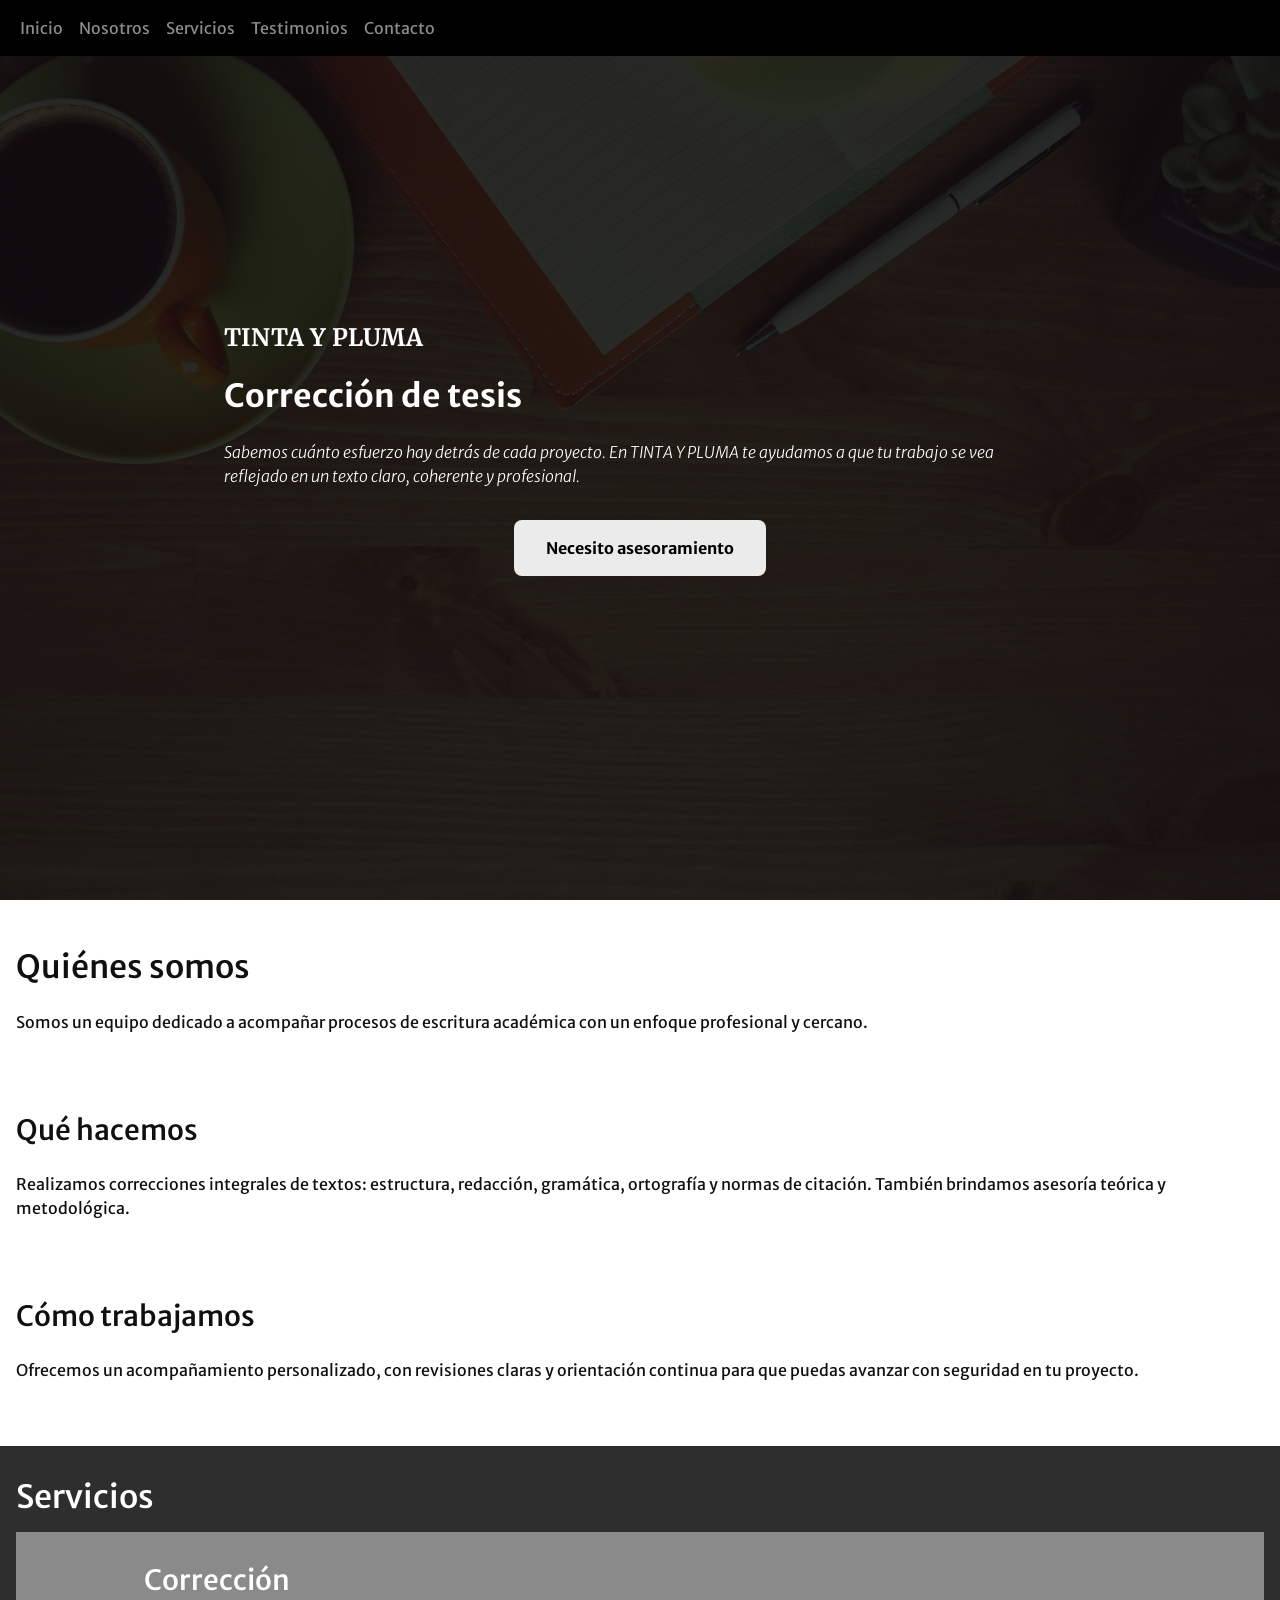
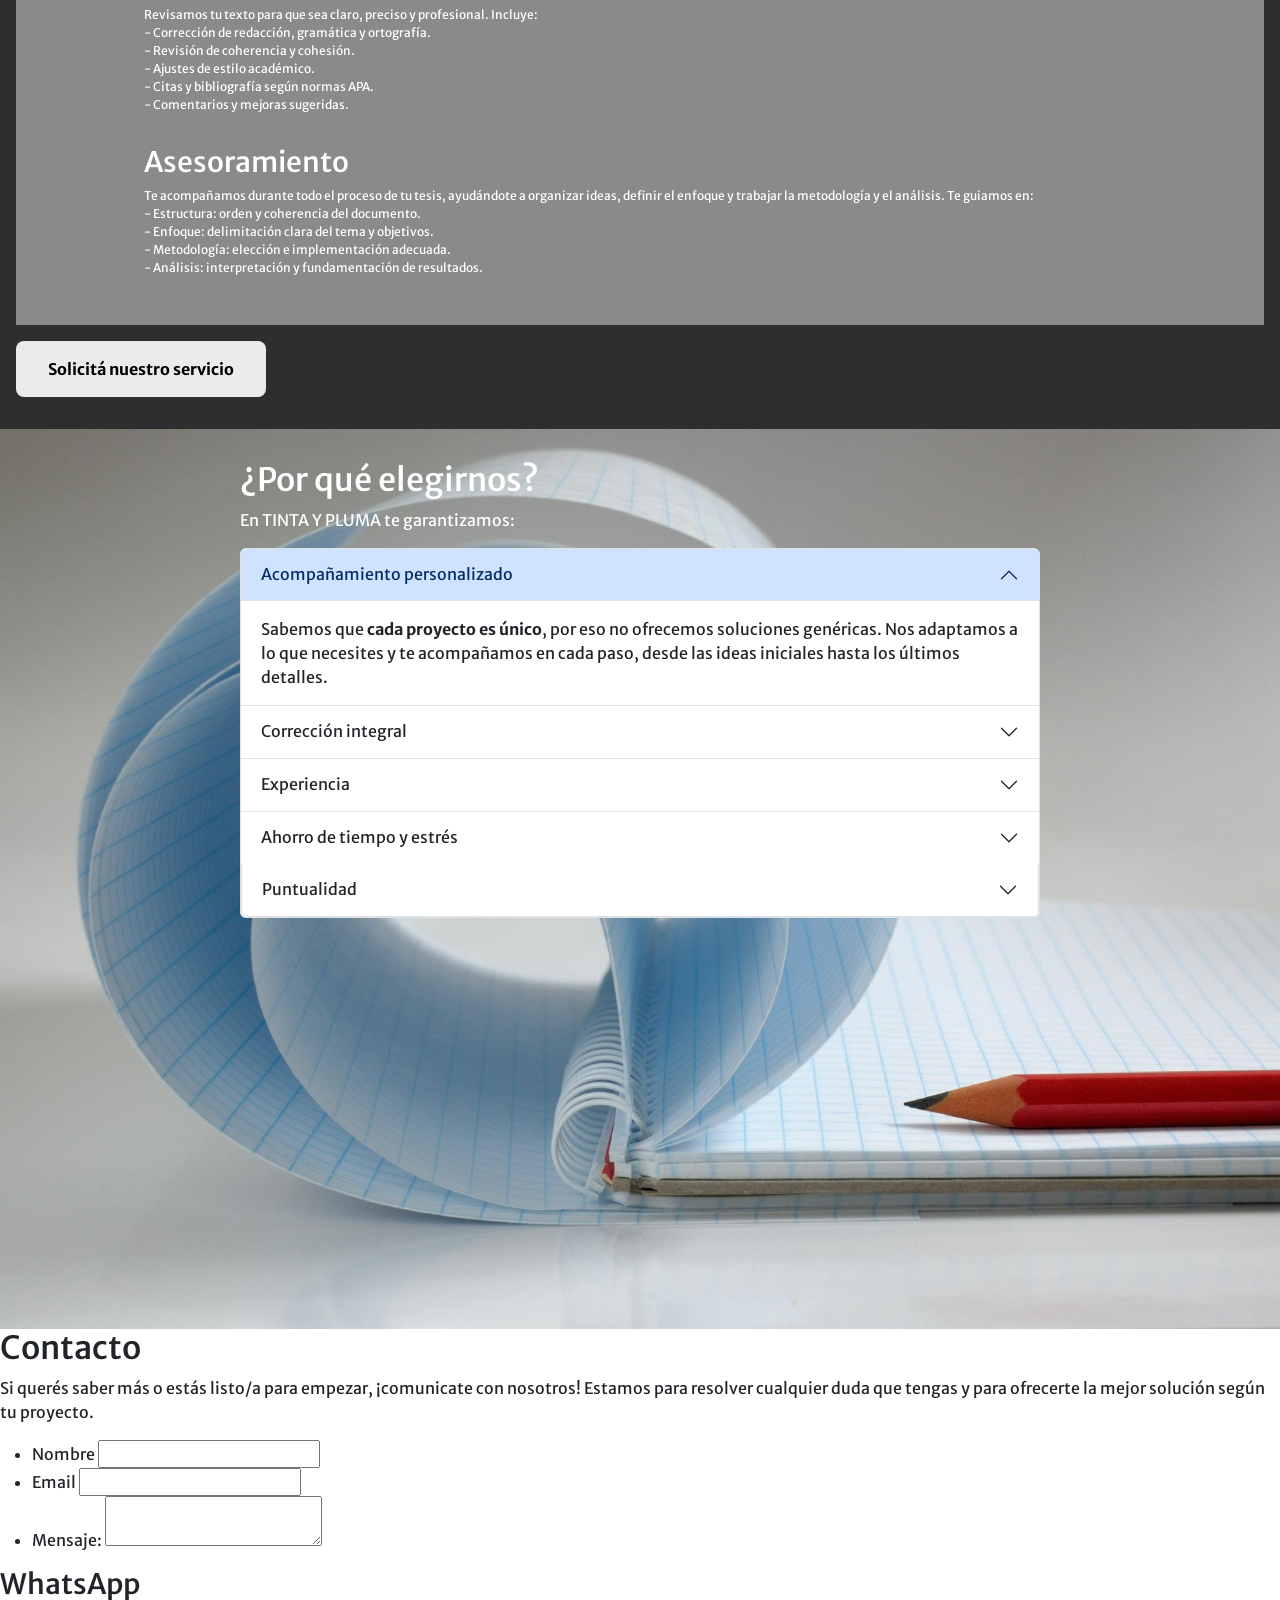
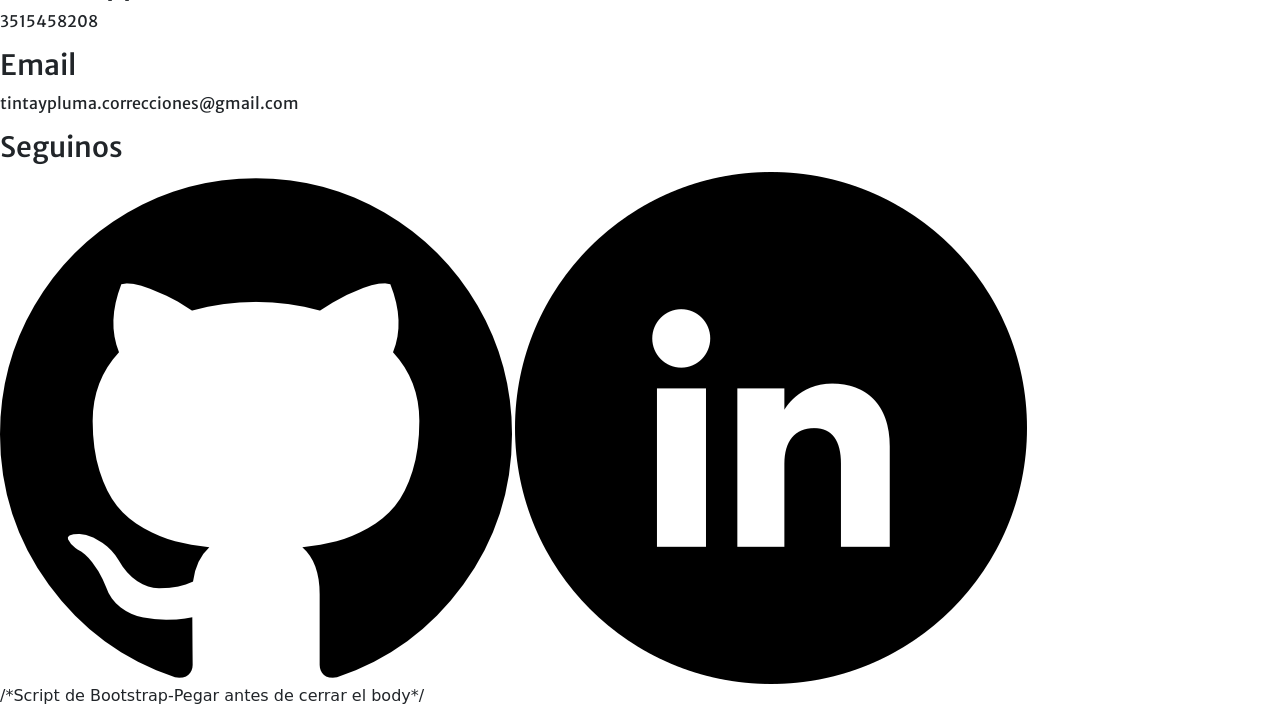
==== index.html @ ecab64f0 "first commit" ====
<!DOCTYPE html>
<html lang="en">

<head>
    <meta charset="UTF-8">
    <meta name="viewport" content="width=device-width, initial-scale=1.0">
    <!--Tipografías-->
    <link rel="preconnect" href="https://fonts.googleapis.com">
    <link rel="preconnect" href="https://fonts.gstatic.com" crossorigin>
    <link
        href="https://fonts.googleapis.com/css2?family=Inter:ital,opsz,wght@0,14..32,100..900;1,14..32,100..900&family=Merriweather+Sans:ital,wght@0,300..800;1,300..800&family=Merriweather:ital,opsz,wght@0,18..144,300..900;1,18..144,300..900&display=swap"
        rel="stylesheet">
    <!--CSS-->
    <link rel="stylesheet" href="style.css">
    <title>Tinta y Pluma Correcciones</title>
    <!--Frameworks-->
    <link href="https://cdn.jsdelivr.net/npm/bootstrap@5.3.8/dist/css/bootstrap.min.css" rel="stylesheet"
        integrity="sha384-sRIl4kxILFvY47J16cr9ZwB07vP4J8+LH7qKQnuqkuIAvNWLzeN8tE5YBujZqJLB" crossorigin="anonymous">
</head>

<body>
    <header class="indexHeader">
        <div class="oscurecerFondo">
            <nav class="navbar navbar-expand-lg navbar-dark bg-black position-fixed w-100">
                <div class="container-fluid">
                    <button class="navbar-toggler" type="button" data-bs-toggle="collapse" data-bs-target="#navbarNav"
                        aria-controls="navbarNav" aria-expanded="false" aria-label="Toggle navigation">
                        <span class="navbar-toggler-icon"></span>
                    </button>
                    <div class="collapse navbar-collapse" id="navbarNav">
                        <ul class="navbar-nav">
                            <li class="nav-item">
                                <a class="nav-link" aria-current="page" href="#">Inicio</a>
                            </li>
                            <li class="nav-item">
                                <a class="nav-link" href="#">Nosotros</a>
                            </li>
                            <li class="nav-item">
                                <a class="nav-link" href="#">Servicios</a>
                            </li>
                            <li class="nav-item">
                                <a class="nav-link" href="#">Testimonios</a>
                            </li>
                            <li class="nav-item">
                                <a class="nav-link" href="#">Contacto</a>
                            </li>
                        </ul>
                    </div>
                </div>
            </nav>

            <section class="indexHeader_contenedorInferior">
                <h2>TINTA Y PLUMA</h2>
                <h1>Corrección de tesis</h1>
                <p>Sabemos cuánto esfuerzo hay detrás de cada proyecto. En <span>TINTA Y PLUMA</span> te ayudamos a que
                    tu trabajo se vea reflejado en un texto claro, coherente y profesional.</p>
                <button>Necesito asesoramiento</button>
            </section>
        </div>
    </header>
    <main>
        <section class="indexMain_contenedorSuperior">
            <div class="indexMain_QuienesSomos">
                <!--<img src="./img/escritorio2.jpg" alt="Img Quienes Somos">-->
                <h2>Quiénes somos</h2>
                <P>Somos un equipo dedicado a acompañar procesos de escritura académica con un enfoque profesional y
                    cercano.</P>
            </div>
            <div class="indexMain_QueHacemos">
                <h3>Qué hacemos</h3>
                <P>Realizamos correcciones integrales de textos: estructura, redacción, gramática, ortografía y normas
                    de citación. También brindamos asesoría teórica y metodológica.</P>
            </div>
            <div class="indexMain_ComoTrabajamos">
                <h3>Cómo trabajamos</h3>
                <p>Ofrecemos un acompañamiento personalizado, con revisiones claras y orientación continua para que
                    puedas avanzar con seguridad en tu proyecto.</p>
            </div>
        </section>
        <section class="indexMain_contenedorServicios">
            <h2>Servicios</h2>
            <div class="indexMain_cardServicios">
                <article class="indexMain_cardCorreccion">
                    <h3>Corrección</h3>
                    <p>Revisamos tu texto para que sea claro, preciso y profesional. Incluye: <br>
                        - Corrección de redacción, gramática y ortografía. <br>
                        - Revisión de coherencia y cohesión. <br>
                        - Ajustes de estilo académico. <br>
                        - Citas y bibliografía según normas APA. <br>
                        - Comentarios y mejoras sugeridas.</p>
                </article>
                <article class="indexMain_cardAsesoramiento">
                    <h3>Asesoramiento</h3>
                    <p>Te acompañamos durante todo el proceso de tu tesis, ayudándote a organizar ideas, definir el
                        enfoque y trabajar la metodología y el análisis. Te guiamos en: <br>
                        - Estructura: orden y coherencia del documento. <br>
                        - Enfoque: delimitación clara del tema y objetivos. <br>
                        - Metodología: elección e implementación adecuada.<br>
                        - Análisis: interpretación y fundamentación de resultados.</p>
                </article>
            </div>
            <button>Solicitá nuestro servicio</button>
        </section>
        <section class="indexMain_AcordionPorQueElegirnos">
            <div>
                <h2>¿Por qué elegirnos?</h2>
                <p>En TINTA Y PLUMA te garantizamos:</p>
            </div>
            <div class="accordion" id="accordionPanelsStayOpenExample">
                <div class="accordion-item">
                    <h2 class="accordion-header">
                        <button class="accordion-button" type="button" data-bs-toggle="collapse"
                            data-bs-target="#panelsStayOpen-collapseOne" aria-expanded="true"
                            aria-controls="panelsStayOpen-collapseOne">
                            Acompañamiento personalizado
                        </button>
                    </h2>
                    <div id="panelsStayOpen-collapseOne" class="accordion-collapse collapse show">
                        <div class="accordion-body">
                            Sabemos que <strong>cada proyecto es único</strong>, por eso no ofrecemos soluciones
                            genéricas. Nos adaptamos a lo que
                            necesites y te acompañamos en cada paso, desde las ideas iniciales hasta los últimos
                            detalles.
                        </div>
                    </div>
                </div>
                <div class="accordion-item">
                    <h2 class="accordion-header">
                        <button class="accordion-button collapsed" type="button" data-bs-toggle="collapse"
                            data-bs-target="#panelsStayOpen-collapseTwo" aria-expanded="false"
                            aria-controls="panelsStayOpen-collapseTwo">
                            Corrección integral
                        </button>
                    </h2>
                    <div id="panelsStayOpen-collapseTwo" class="accordion-collapse collapse">
                        <div class="accordion-body">
                            Además de corregir la <strong>ortografía y gramática</strong>, nos aseguramos de que el
                            contenido sea claro, coherente
                            y esté bien estructurado.
                        </div>
                    </div>
                </div>
                <div class="accordion-item">
                    <h2 class="accordion-header">
                        <button class="accordion-button collapsed" type="button" data-bs-toggle="collapse"
                            data-bs-target="#panelsStayOpen-collapseThree" aria-expanded="false"
                            aria-controls="panelsStayOpen-collapseThree">
                            Experiencia
                        </button>
                    </h2>
                    <div id="panelsStayOpen-collapseThree" class="accordion-collapse collapse">
                        <div class="accordion-body">
                            No solo trabajamos en asesoría académica y corrección, si no que también colaboramos en el
                            ámbito universitario como adscriptos, investigadores y directores de tesis, por lo que
                            <strong>conocemos las exigencias de las instituciones universitarias</strong>.
                        </div>
                    </div>
                </div>
                <div class="accordion-item">
                    <h2 class="accordion-header">
                        <button class="accordion-button collapsed" type="button" data-bs-toggle="collapse"
                            data-bs-target="#panelsStayOpen-collapseFour" aria-expanded="false"
                            aria-controls="panelsStayOpen-collapseFour">
                            Ahorro de tiempo y estrés
                        </button>
                    </h2>
                    <div id="panelsStayOpen-collapseFour" class="accordion-collapse collapse">
                        <div class="accordion-body">
                            Dejá las preocupaciones de la redacción y las citas en nuestras manos. Sabemos que los trabajos
                            académicos pueden ser abrumadores, pero <strong>estamos para hacer el proceso mucho más
                                sencillo</strong> .
                        </div>
                    </div>
                    <div class="accordion-item">
                        <h2 class="accordion-header">
                            <button class="accordion-button collapsed" type="button" data-bs-toggle="collapse"
                                data-bs-target="#panelsStayOpen-collapseFive" aria-expanded="false"
                                aria-controls="panelsStayOpen-collapseFive">
                                Puntualidad
                            </button>
                        </h2>
                        <div id="panelsStayOpen-collapseFive" class="accordion-collapse collapse">
                            <div class="accordion-body">
                                Entendemos la importancia de los plazos, por eso nos comprometemos a entregar tu
                                proyecto corregido a tiempo, <strong>sin retrasos</strong>.
                
                            </div>
                        </div>
                    </div>
                </div>

            </div>
        </section>
        <section>
            <h2>Contacto</h2>
            <p>Si querés saber más o estás listo/a para empezar, ¡comunicate con nosotros! Estamos para resolver
                cualquier duda que tengas y para ofrecerte la mejor solución según tu proyecto.</p>
            <form>
                <ul>
                    <li>
                        <label for="name">Nombre</label>
                        <input tipe="text" id="name" name="username">
                    </li>
                    <li>
                        <label for="email">Email</label>
                        <input tipe="email" id="email" name="user_mail">
                    </li>
                    <li>
                        <label for="msg">Mensaje:</label>
                        <textarea id="msg" name="user_message"></textarea>
                    </li>
                </ul>
            </form>
        </section>
    </main>
    <footer>
        <h3>WhatsApp</h3>
        <p>3515458208</p>
        <h3>Email</h3>
        <p>tintaypluma.correcciones@gmail.com</p>
        <h3>Seguinos</h3>
        <img src="./img/logoGithub.png" alt="LinkedIn">
        <img src="./img/logoLinkedin.png" alt="GitHub">
    </footer>
    /*Script de Bootstrap-Pegar antes de cerrar el body*/
    <script src="https://cdn.jsdelivr.net/npm/bootstrap@5.3.8/dist/js/bootstrap.bundle.min.js"
        integrity="sha384-FKyoEForCGlyvwx9Hj09JcYn3nv7wiPVlz7YYwJrWVcXK/BmnVDxM+D2scQbITxI"
        crossorigin="anonymous"></script>
</body>

</html>
---- style.css ----
/**Reset**/
* {
    font-family: "Merriweather Sans", sans-serif; /**Se agrega "sans-serif" por si falla la primera**/

    margin: 0;
    padding: 0;
    box-sizing: border-box;
}

.colorBlanco {
    color: #fff;
}


.oscurecerFondo {
    position: absolute;
    top: 0;
    left: 0;
    width: 100%;
    height: 100%;
    background-color: rgb(0 0 0 / 0.8)  
}
/**Header**/
.indexHeader {
    background-image: url(./img/escritorio1.jpg);
    background-size: cover;
    background-repeat: no-repeat;
    height: 100vh;
    position: relative;
}
.indexHeader h1, .indexHeader h2, .indexHeader p {
    color: #fff;
    text-align: center;
}



.indexHeader_contenedorInferior {
    display: flex;
    flex-direction: column;
    justify-content: center;
    align-items: center;
    
    gap: 1rem;
    padding: 0 2rem;

    height: 100vh;

}

.indexHeader_contenedorInferior h2 {
    font-family: "Merriweather";
    font-size: 1.5rem;
    font-weight: bold;
}

.indexHeader_contenedorInferior h1 {
    font-size: 2rem;
    font-weight: bold;
}

.indexHeader_contenedorInferior p { /**italic**/
    font-weight: 300;
    font-style: italic;
    color: #fff;
    
} 

.indexHeader_contenedorInferior button{
    background-color: #ebebeb;
    border: none;
    padding: 1rem 2rem; 
    border-radius: 0.5rem;

    font-weight: bold;
}

/**MAIN**/
indexMain_contenedorSuperior{
    margin: 2rem 0;
}
.indexMain_QuienesSomos{
    display: flex;
    flex-direction: column;
    justify-content: flex-start;
    align-items: flex-start;
    color: #101010;
    gap: 1rem;
    padding: 1rem;
    margin: 2rem 0;
}

.indexMain_QueHacemos {
    display: flex;
    flex-direction: column;
    justify-content: flex-start;
    align-items: flex-start;
    color: #101010;
    gap: 1rem;
    padding: 1rem;
    margin: 2rem 0;
}

.indexMain_ComoTrabajamos {
    display: flex;
    flex-direction: column;
    justify-content: flex-start;
    align-items: flex-start;
    color: #101010;
    gap: 1rem;
    padding: 1rem;
    margin: 2rem 0; 
}

.indexMain_contenedorServicios {
    background-color: #2e2e2e;
    padding: 2rem 1rem;
    color: #fff
    
}

.indexMain_contenedorServicios button {
    background-color: #ebebeb;
    border: none;
    padding: 1rem 2rem; 
    border-radius: 0.5rem;

    font-weight: bold;

}


.indexMain_cardServicios {
    background-color: #8a8a8a;
    display: flexbox;
    justify-content: flex-start;
    gap: 2rem;
    padding: 1rem;
    margin: 1rem 0;

    color: #fff;
}

.indexMain_cardServicios p{
    font-size: 12px;
}


.indexMain_AcordionPorQueElegirnos{
    background-image: url(./img/cuaderno2.jpg);
    background-size: cover;
    background-repeat: no-repeat;
    height:90vh;
    position: relative;
    padding: 3rem 2rem;

    color: #fff;
}

.indexMain_AcordionPorQueElegirnos p{
    font-size: 16px;
}
/**MediaQueries INDEX**/
/**Tablet**/
@media (min-width: 500px) {
    .indexHeader_contenedorInferior {
        width: 70%;
        margin: 0 auto;
    }
} 


/**Desktop**/
@media (min-width: 800px) {
    .indexHeader_contenedorInferior {
        align-items: flex-start;
        width: 70%;
        margin: 0 auto;
    }
    .indexHeader p {
        text-align: left; 
    }
    .indexHeader_contenedorInferior button{
        align-self: center;
    }


    .indexMain_contenedorServicios {
        height: 100%;
    }
    .indexMain_cardServicios {
        display: flex;
        flex-wrap: wrap;
        justify-content: space-between;
        gap: 1rem;
        padding: 2rem 8rem;
    }

    .indexMain_AcordionPorQueElegirnos{
    background-image: url(./img/cuaderno2.jpg);
    background-size: cover;
    background-repeat: repeat;
    height:100vh;
    width: 100%;
    padding: 2rem 15rem;

    color: #fff;
}
}
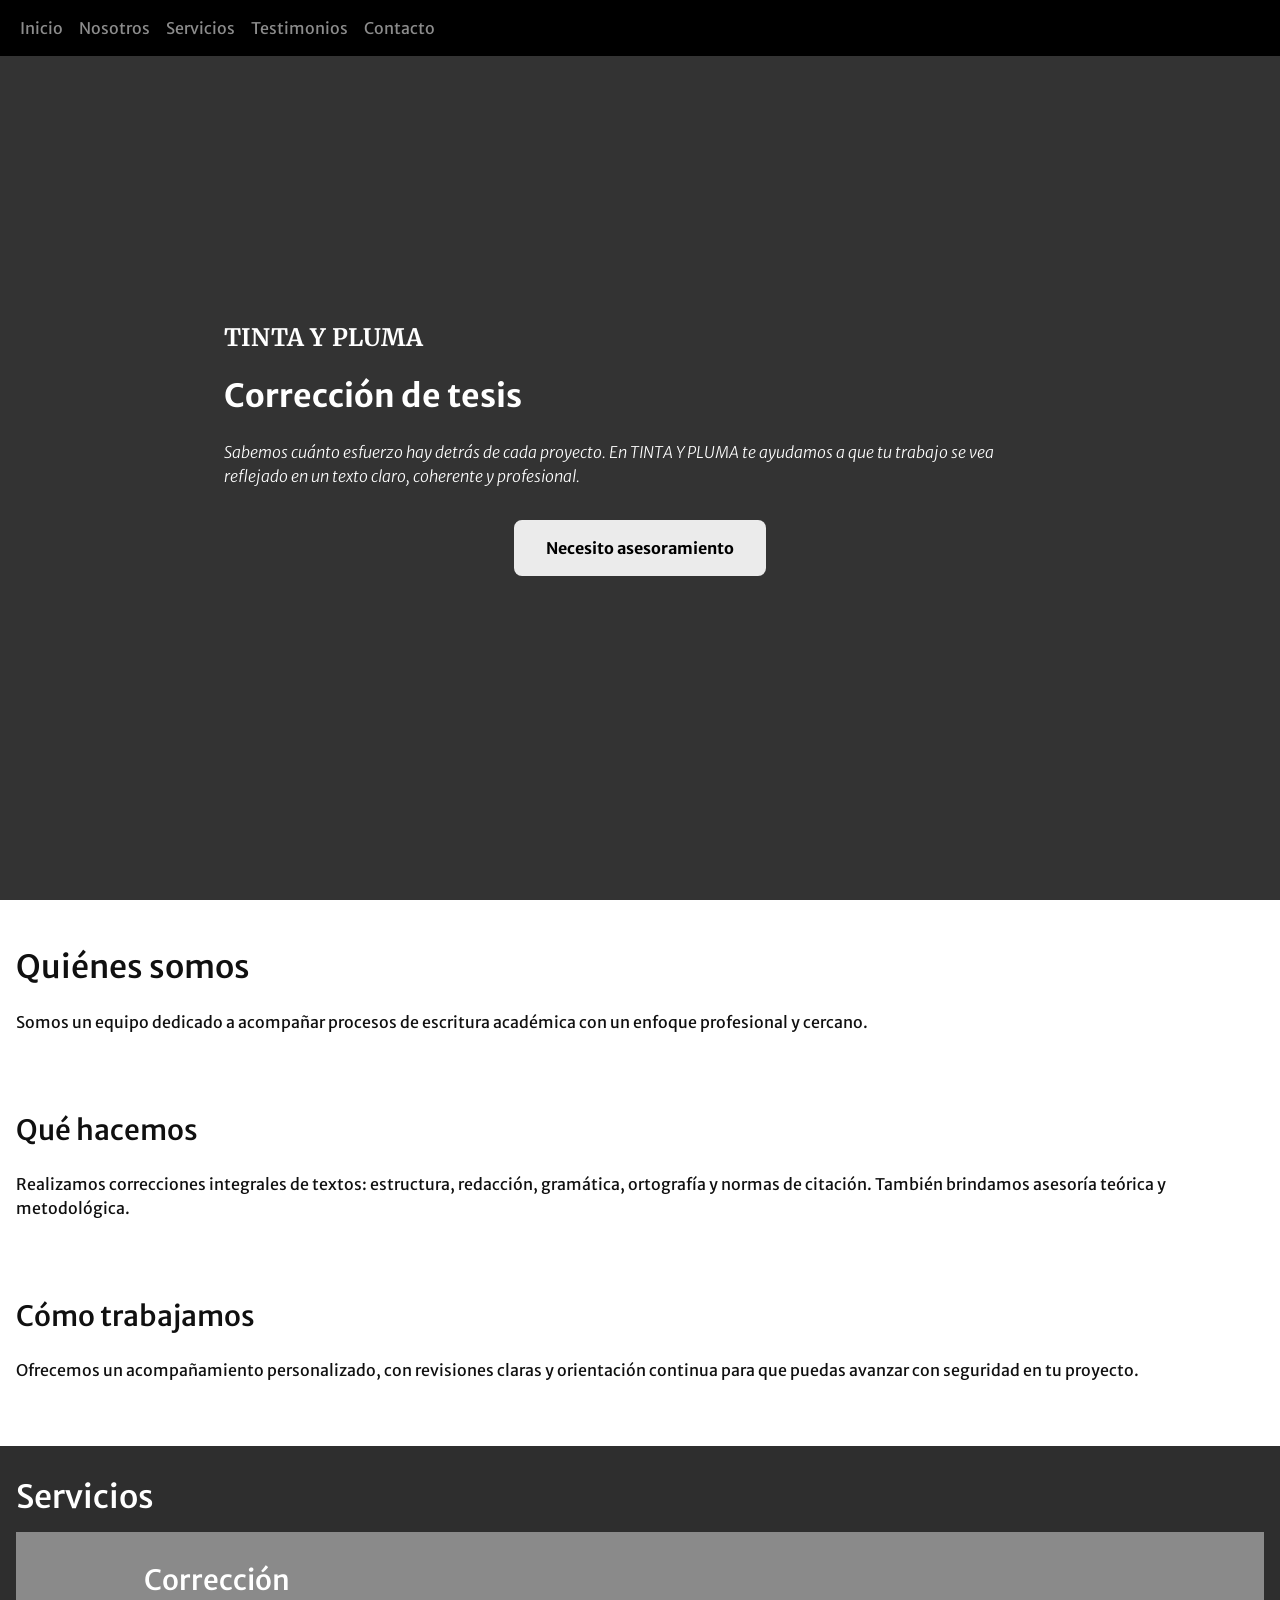
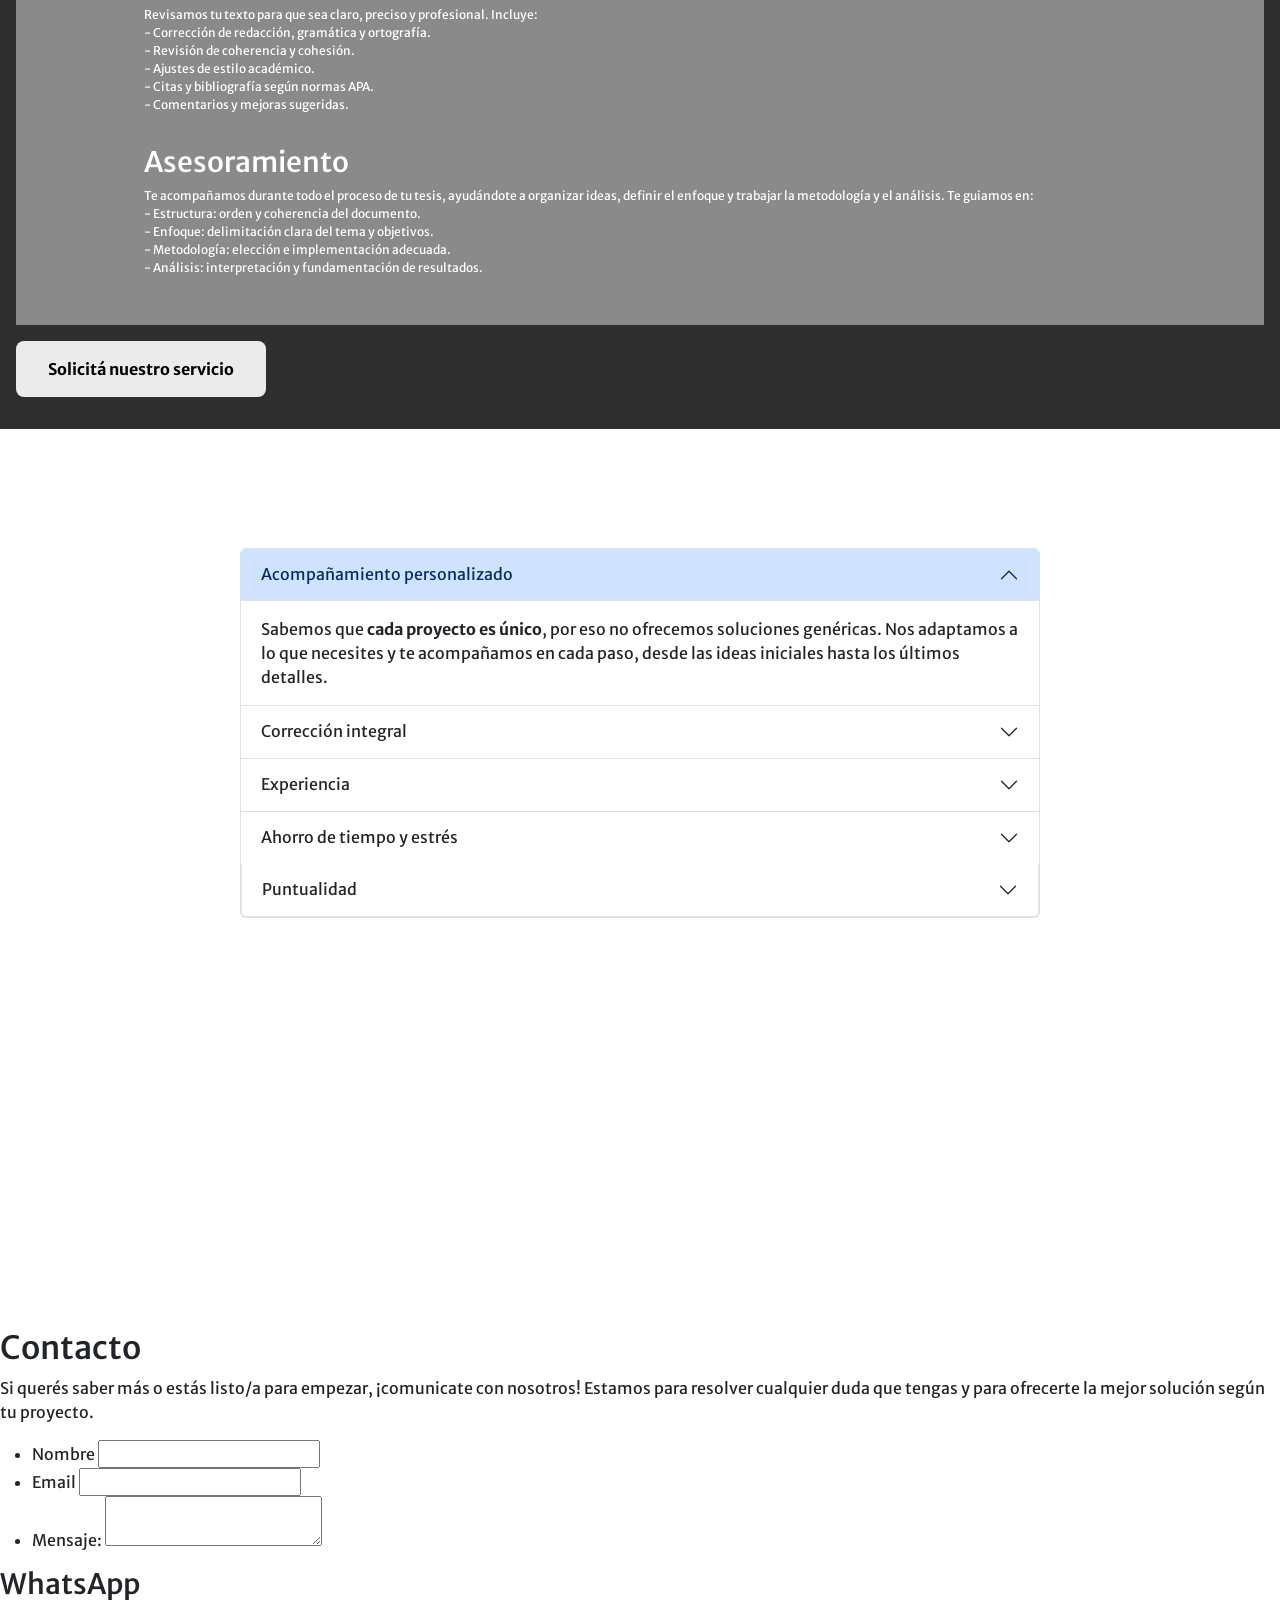
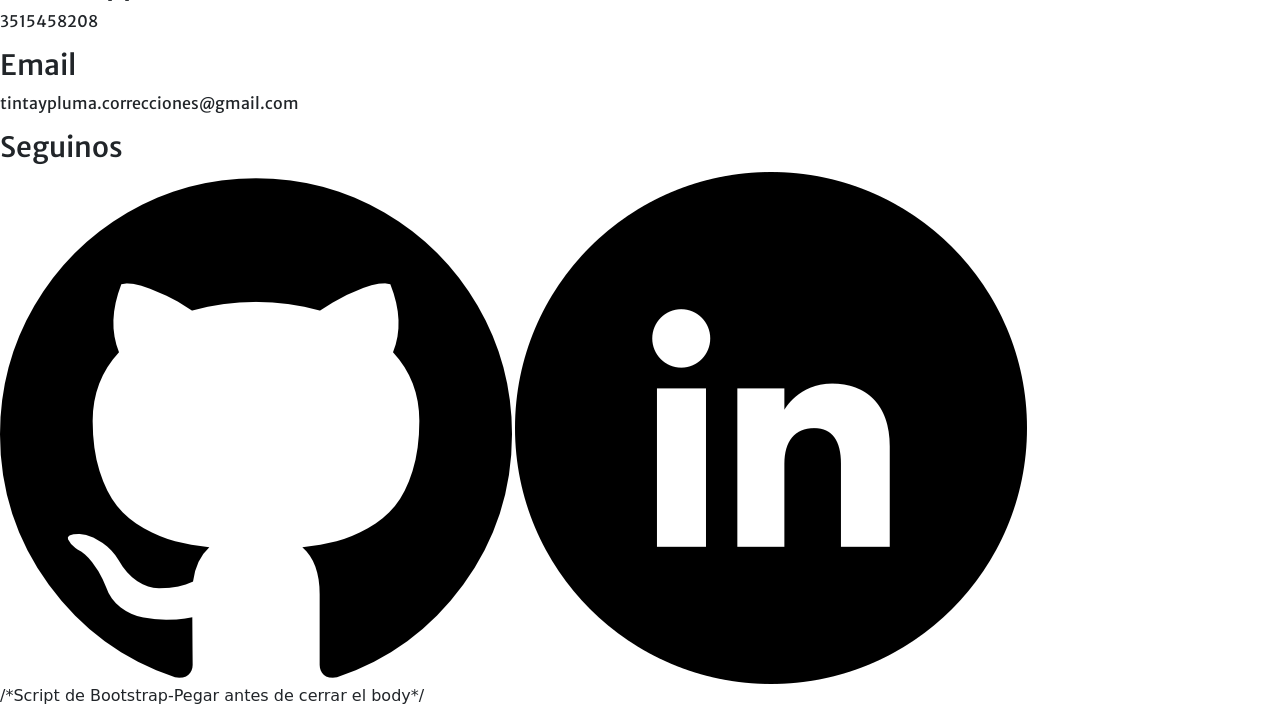
==== commit 31342268: "Migración a Sass" ====
--- a/index.html
+++ b/index.html
@@ -11,7 +11,7 @@
         href="https://fonts.googleapis.com/css2?family=Inter:ital,opsz,wght@0,14..32,100..900;1,14..32,100..900&family=Merriweather+Sans:ital,wght@0,300..800;1,300..800&family=Merriweather:ital,opsz,wght@0,18..144,300..900;1,18..144,300..900&display=swap"
         rel="stylesheet">
     <!--CSS-->
-    <link rel="stylesheet" href="style.css">
+    <link rel="stylesheet" href="./css/styles.css">
     <title>Tinta y Pluma Correcciones</title>
     <!--Frameworks-->
     <link href="https://cdn.jsdelivr.net/npm/bootstrap@5.3.8/dist/css/bootstrap.min.css" rel="stylesheet"
@@ -36,7 +36,7 @@
                                 <a class="nav-link" href="#">Nosotros</a>
                             </li>
                             <li class="nav-item">
-                                <a class="nav-link" href="#">Servicios</a>
+                                <a class="nav-link" href="./pages/servicios.html">Servicios</a>
                             </li>
                             <li class="nav-item">
                                 <a class="nav-link" href="#">Testimonios</a>
--- a/css/styles.css
+++ b/css/styles.css
@@ -0,0 +1,193 @@
+/**Reset**/
+* {
+  font-family: "Merriweather Sans", sans-serif; /**Se agrega "sans-serif" por si falla la primera**/
+  margin: 0;
+  padding: 0;
+  box-sizing: border-box;
+}
+
+.colorBlanco {
+  color: #fff;
+}
+
+.oscurecerFondo {
+  position: absolute;
+  top: 0;
+  left: 0;
+  width: 100%;
+  height: 100%;
+  background-color: rgba(0, 0, 0, 0.8);
+}
+
+/**Header**/
+.indexHeader {
+  background-image: url(./img/escritorio1.jpg);
+  background-size: cover;
+  background-repeat: no-repeat;
+  height: 100vh;
+  position: relative;
+}
+
+.indexHeader h1, .indexHeader h2, .indexHeader p {
+  color: #fff;
+  text-align: center;
+}
+
+.indexHeader_contenedorInferior {
+  display: flex;
+  flex-direction: column;
+  justify-content: center;
+  align-items: center;
+  gap: 1rem;
+  padding: 0 2rem;
+  height: 100vh;
+}
+
+.indexHeader_contenedorInferior h2 {
+  font-family: "Merriweather";
+  font-size: 1.5rem;
+  font-weight: bold;
+}
+
+.indexHeader_contenedorInferior h1 {
+  font-size: 2rem;
+  font-weight: bold;
+}
+
+.indexHeader_contenedorInferior p { /**italic**/
+  font-weight: 300;
+  font-style: italic;
+  color: #fff;
+}
+
+.indexHeader_contenedorInferior button {
+  background-color: #ebebeb;
+  border: none;
+  padding: 1rem 2rem;
+  border-radius: 0.5rem;
+  font-weight: bold;
+}
+
+/**MAIN**/
+indexMain_contenedorSuperior {
+  margin: 2rem 0;
+}
+
+.indexMain_QuienesSomos {
+  display: flex;
+  flex-direction: column;
+  justify-content: flex-start;
+  align-items: flex-start;
+  color: #101010;
+  gap: 1rem;
+  padding: 1rem;
+  margin: 2rem 0;
+}
+
+.indexMain_QueHacemos {
+  display: flex;
+  flex-direction: column;
+  justify-content: flex-start;
+  align-items: flex-start;
+  color: #101010;
+  gap: 1rem;
+  padding: 1rem;
+  margin: 2rem 0;
+}
+
+.indexMain_ComoTrabajamos {
+  display: flex;
+  flex-direction: column;
+  justify-content: flex-start;
+  align-items: flex-start;
+  color: #101010;
+  gap: 1rem;
+  padding: 1rem;
+  margin: 2rem 0;
+}
+
+.indexMain_contenedorServicios {
+  background-color: #2e2e2e;
+  padding: 2rem 1rem;
+  color: #fff;
+}
+
+.indexMain_contenedorServicios button {
+  background-color: #ebebeb;
+  border: none;
+  padding: 1rem 2rem;
+  border-radius: 0.5rem;
+  font-weight: bold;
+}
+
+.indexMain_cardServicios {
+  background-color: #8a8a8a;
+  display: flexbox;
+  justify-content: flex-start;
+  gap: 2rem;
+  padding: 1rem;
+  margin: 1rem 0;
+  color: #fff;
+}
+
+.indexMain_cardServicios p {
+  font-size: 12px;
+}
+
+.indexMain_AcordionPorQueElegirnos {
+  background-image: url(./img/cuaderno2.jpg);
+  background-size: cover;
+  background-repeat: no-repeat;
+  height: 90vh;
+  position: relative;
+  padding: 3rem 2rem;
+  color: #fff;
+}
+
+.indexMain_AcordionPorQueElegirnos p {
+  font-size: 16px;
+}
+
+/**MediaQueries INDEX**/
+/**Tablet**/
+@media (min-width: 500px) {
+  .indexHeader_contenedorInferior {
+    width: 70%;
+    margin: 0 auto;
+  }
+}
+/**Desktop**/
+@media (min-width: 800px) {
+  .indexHeader_contenedorInferior {
+    align-items: flex-start;
+    width: 70%;
+    margin: 0 auto;
+  }
+  .indexHeader p {
+    text-align: left;
+  }
+  .indexHeader_contenedorInferior button {
+    align-self: center;
+  }
+  .indexMain_contenedorServicios {
+    height: 100%;
+  }
+  .indexMain_cardServicios {
+    display: flex;
+    flex-wrap: wrap;
+    justify-content: space-between;
+    gap: 1rem;
+    padding: 2rem 8rem;
+  }
+  .indexMain_AcordionPorQueElegirnos {
+    background-image: url(./img/cuaderno2.jpg);
+    background-size: cover;
+    background-repeat: repeat;
+    height: 100vh;
+    width: 100%;
+    padding: 2rem 15rem;
+    color: #fff;
+  }
+}
+
+/*# sourceMappingURL=styles.css.map */
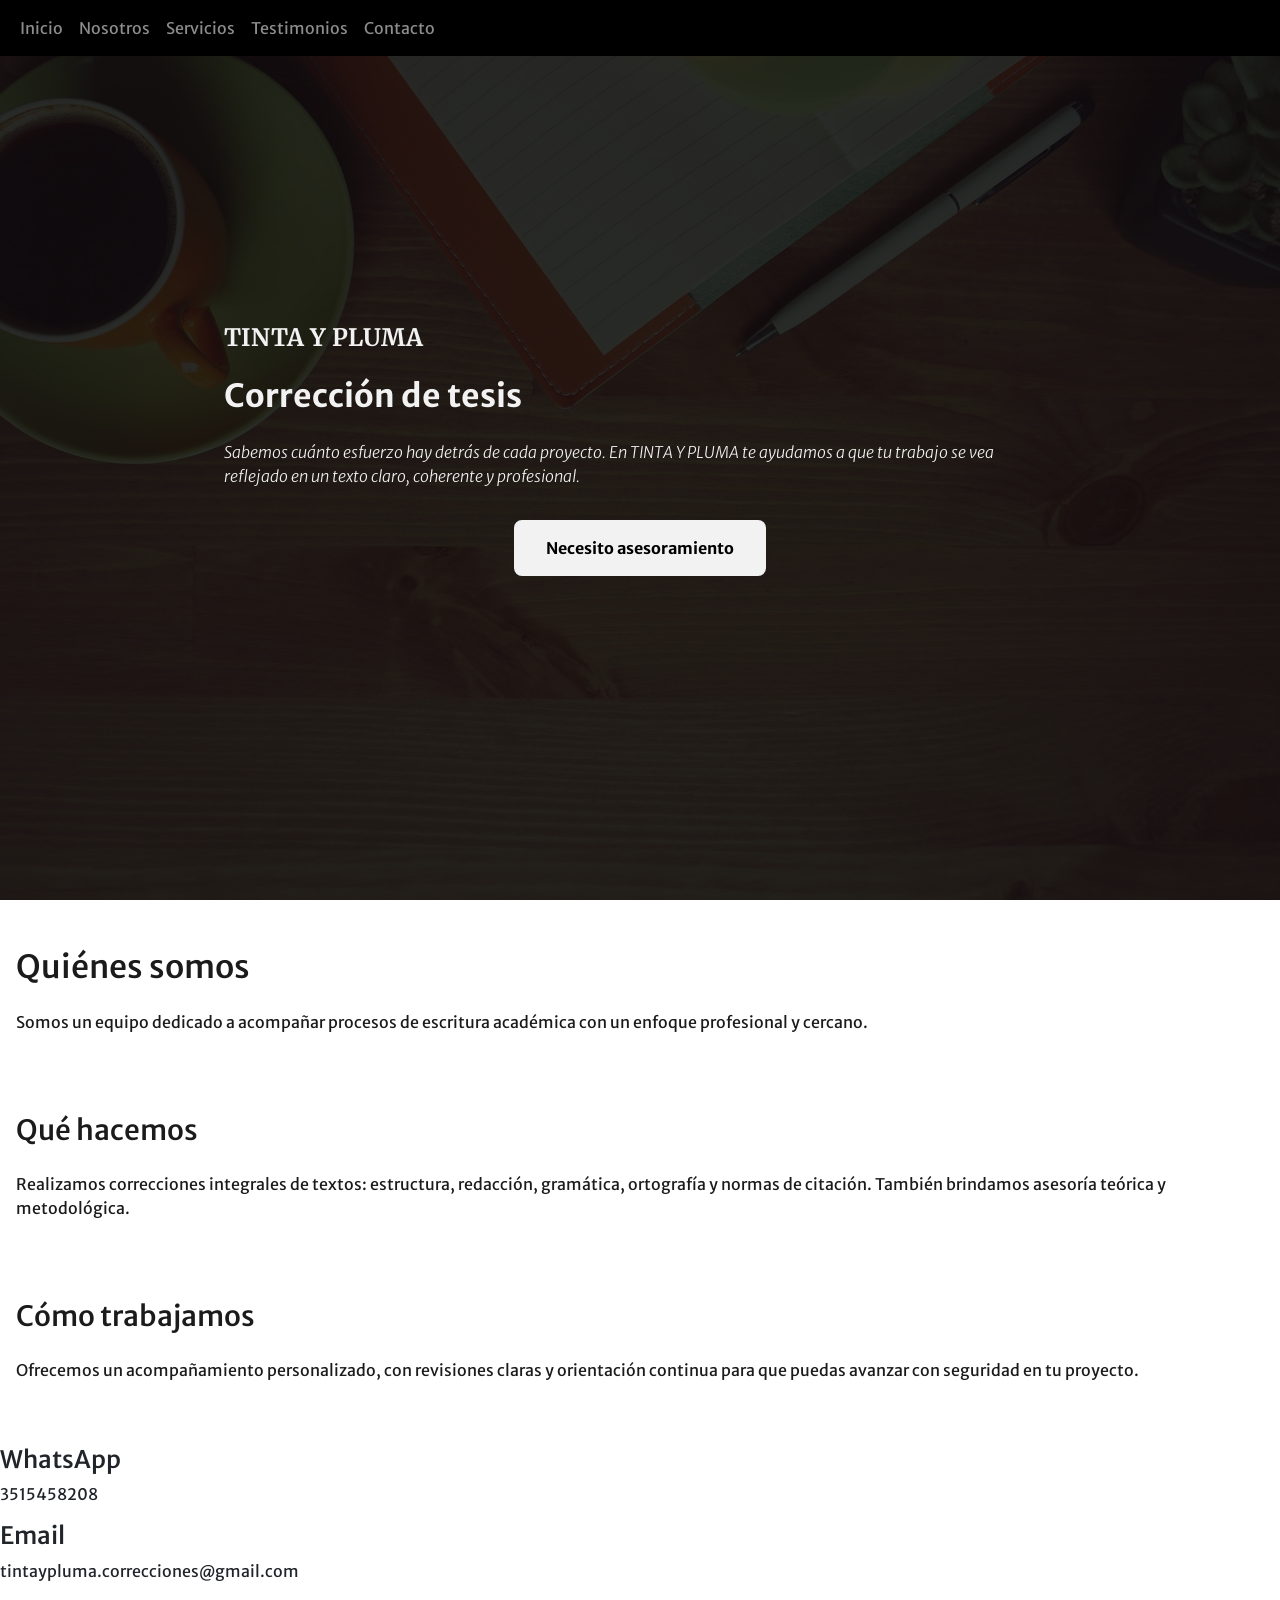
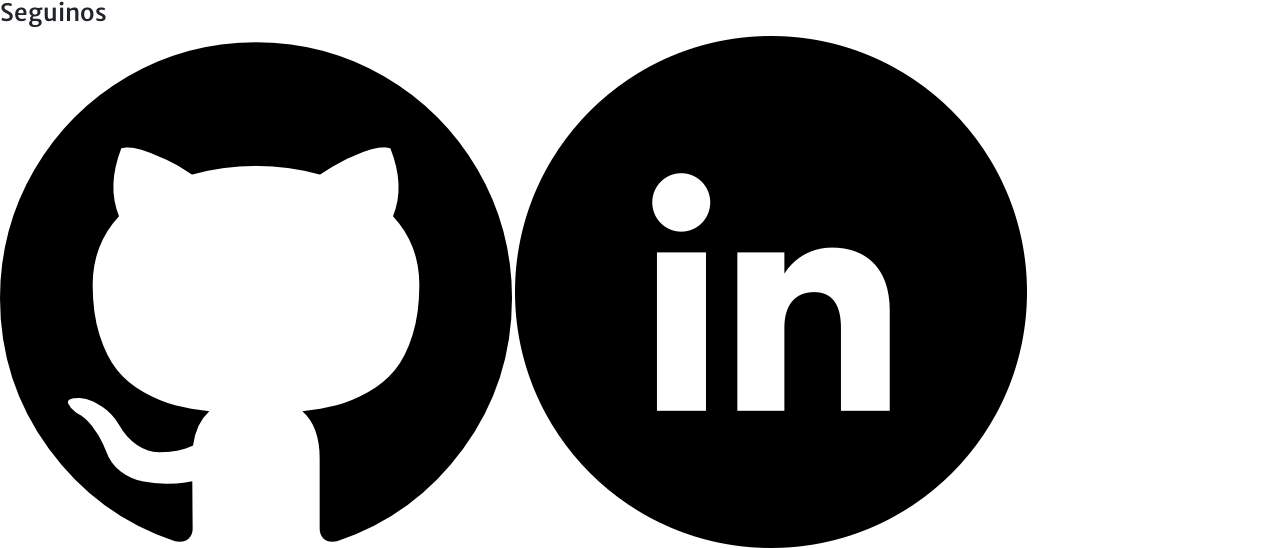
==== commit cbbe427c: "Creacion html Contacto" ====
--- a/index.html
+++ b/index.html
@@ -4,6 +4,7 @@
 <head>
     <meta charset="UTF-8">
     <meta name="viewport" content="width=device-width, initial-scale=1.0">
+    <title>Tinta y Pluma Correcciones</title>
     <!--Tipografías-->
     <link rel="preconnect" href="https://fonts.googleapis.com">
     <link rel="preconnect" href="https://fonts.gstatic.com" crossorigin>
@@ -12,7 +13,7 @@
         rel="stylesheet">
     <!--CSS-->
     <link rel="stylesheet" href="./css/styles.css">
-    <title>Tinta y Pluma Correcciones</title>
+    
     <!--Frameworks-->
     <link href="https://cdn.jsdelivr.net/npm/bootstrap@5.3.8/dist/css/bootstrap.min.css" rel="stylesheet"
         integrity="sha384-sRIl4kxILFvY47J16cr9ZwB07vP4J8+LH7qKQnuqkuIAvNWLzeN8tE5YBujZqJLB" crossorigin="anonymous">
@@ -42,7 +43,7 @@
                                 <a class="nav-link" href="#">Testimonios</a>
                             </li>
                             <li class="nav-item">
-                                <a class="nav-link" href="#">Contacto</a>
+                                <a class="nav-link" href="./pages/contacto.html">Contacto</a>
                             </li>
                         </ul>
                     </div>
@@ -77,152 +78,20 @@
                     puedas avanzar con seguridad en tu proyecto.</p>
             </div>
         </section>
-        <section class="indexMain_contenedorServicios">
-            <h2>Servicios</h2>
-            <div class="indexMain_cardServicios">
-                <article class="indexMain_cardCorreccion">
-                    <h3>Corrección</h3>
-                    <p>Revisamos tu texto para que sea claro, preciso y profesional. Incluye: <br>
-                        - Corrección de redacción, gramática y ortografía. <br>
-                        - Revisión de coherencia y cohesión. <br>
-                        - Ajustes de estilo académico. <br>
-                        - Citas y bibliografía según normas APA. <br>
-                        - Comentarios y mejoras sugeridas.</p>
-                </article>
-                <article class="indexMain_cardAsesoramiento">
-                    <h3>Asesoramiento</h3>
-                    <p>Te acompañamos durante todo el proceso de tu tesis, ayudándote a organizar ideas, definir el
-                        enfoque y trabajar la metodología y el análisis. Te guiamos en: <br>
-                        - Estructura: orden y coherencia del documento. <br>
-                        - Enfoque: delimitación clara del tema y objetivos. <br>
-                        - Metodología: elección e implementación adecuada.<br>
-                        - Análisis: interpretación y fundamentación de resultados.</p>
-                </article>
-            </div>
-            <button>Solicitá nuestro servicio</button>
-        </section>
-        <section class="indexMain_AcordionPorQueElegirnos">
-            <div>
-                <h2>¿Por qué elegirnos?</h2>
-                <p>En TINTA Y PLUMA te garantizamos:</p>
-            </div>
-            <div class="accordion" id="accordionPanelsStayOpenExample">
-                <div class="accordion-item">
-                    <h2 class="accordion-header">
-                        <button class="accordion-button" type="button" data-bs-toggle="collapse"
-                            data-bs-target="#panelsStayOpen-collapseOne" aria-expanded="true"
-                            aria-controls="panelsStayOpen-collapseOne">
-                            Acompañamiento personalizado
-                        </button>
-                    </h2>
-                    <div id="panelsStayOpen-collapseOne" class="accordion-collapse collapse show">
-                        <div class="accordion-body">
-                            Sabemos que <strong>cada proyecto es único</strong>, por eso no ofrecemos soluciones
-                            genéricas. Nos adaptamos a lo que
-                            necesites y te acompañamos en cada paso, desde las ideas iniciales hasta los últimos
-                            detalles.
-                        </div>
-                    </div>
-                </div>
-                <div class="accordion-item">
-                    <h2 class="accordion-header">
-                        <button class="accordion-button collapsed" type="button" data-bs-toggle="collapse"
-                            data-bs-target="#panelsStayOpen-collapseTwo" aria-expanded="false"
-                            aria-controls="panelsStayOpen-collapseTwo">
-                            Corrección integral
-                        </button>
-                    </h2>
-                    <div id="panelsStayOpen-collapseTwo" class="accordion-collapse collapse">
-                        <div class="accordion-body">
-                            Además de corregir la <strong>ortografía y gramática</strong>, nos aseguramos de que el
-                            contenido sea claro, coherente
-                            y esté bien estructurado.
-                        </div>
-                    </div>
-                </div>
-                <div class="accordion-item">
-                    <h2 class="accordion-header">
-                        <button class="accordion-button collapsed" type="button" data-bs-toggle="collapse"
-                            data-bs-target="#panelsStayOpen-collapseThree" aria-expanded="false"
-                            aria-controls="panelsStayOpen-collapseThree">
-                            Experiencia
-                        </button>
-                    </h2>
-                    <div id="panelsStayOpen-collapseThree" class="accordion-collapse collapse">
-                        <div class="accordion-body">
-                            No solo trabajamos en asesoría académica y corrección, si no que también colaboramos en el
-                            ámbito universitario como adscriptos, investigadores y directores de tesis, por lo que
-                            <strong>conocemos las exigencias de las instituciones universitarias</strong>.
-                        </div>
-                    </div>
-                </div>
-                <div class="accordion-item">
-                    <h2 class="accordion-header">
-                        <button class="accordion-button collapsed" type="button" data-bs-toggle="collapse"
-                            data-bs-target="#panelsStayOpen-collapseFour" aria-expanded="false"
-                            aria-controls="panelsStayOpen-collapseFour">
-                            Ahorro de tiempo y estrés
-                        </button>
-                    </h2>
-                    <div id="panelsStayOpen-collapseFour" class="accordion-collapse collapse">
-                        <div class="accordion-body">
-                            Dejá las preocupaciones de la redacción y las citas en nuestras manos. Sabemos que los trabajos
-                            académicos pueden ser abrumadores, pero <strong>estamos para hacer el proceso mucho más
-                                sencillo</strong> .
-                        </div>
-                    </div>
-                    <div class="accordion-item">
-                        <h2 class="accordion-header">
-                            <button class="accordion-button collapsed" type="button" data-bs-toggle="collapse"
-                                data-bs-target="#panelsStayOpen-collapseFive" aria-expanded="false"
-                                aria-controls="panelsStayOpen-collapseFive">
-                                Puntualidad
-                            </button>
-                        </h2>
-                        <div id="panelsStayOpen-collapseFive" class="accordion-collapse collapse">
-                            <div class="accordion-body">
-                                Entendemos la importancia de los plazos, por eso nos comprometemos a entregar tu
-                                proyecto corregido a tiempo, <strong>sin retrasos</strong>.
-                
-                            </div>
-                        </div>
-                    </div>
-                </div>
-
-            </div>
-        </section>
-        <section>
-            <h2>Contacto</h2>
-            <p>Si querés saber más o estás listo/a para empezar, ¡comunicate con nosotros! Estamos para resolver
-                cualquier duda que tengas y para ofrecerte la mejor solución según tu proyecto.</p>
-            <form>
-                <ul>
-                    <li>
-                        <label for="name">Nombre</label>
-                        <input tipe="text" id="name" name="username">
-                    </li>
-                    <li>
-                        <label for="email">Email</label>
-                        <input tipe="email" id="email" name="user_mail">
-                    </li>
-                    <li>
-                        <label for="msg">Mensaje:</label>
-                        <textarea id="msg" name="user_message"></textarea>
-                    </li>
-                </ul>
-            </form>
-        </section>
+        
+      
     </main>
     <footer>
-        <h3>WhatsApp</h3>
+        <h4>WhatsApp</h4>
         <p>3515458208</p>
-        <h3>Email</h3>
+        <h4>Email</h4>
         <p>tintaypluma.correcciones@gmail.com</p>
-        <h3>Seguinos</h3>
-        <img src="./img/logoGithub.png" alt="LinkedIn">
-        <img src="./img/logoLinkedin.png" alt="GitHub">
+        <h4>Seguinos</h4>
+        <img src="./img/logoFooterGithub.png" alt="LinkedIn">
+        <img src="./img/logoFooterLinkedin.png" alt="GitHub">
     </footer>
-    /*Script de Bootstrap-Pegar antes de cerrar el body*/
+    
+    <!--Script de Bootstrap-Pegar antes de cerrar el body-->
     <script src="https://cdn.jsdelivr.net/npm/bootstrap@5.3.8/dist/js/bootstrap.bundle.min.js"
         integrity="sha384-FKyoEForCGlyvwx9Hj09JcYn3nv7wiPVlz7YYwJrWVcXK/BmnVDxM+D2scQbITxI"
         crossorigin="anonymous"></script>
--- a/css/styles.css
+++ b/css/styles.css
@@ -1,13 +1,26 @@
+.button, .indexMain_contenedorServicios button, .indexHeader_contenedorInferior button {
+  background-color: #F2F2F2;
+  border: none;
+  padding: 1rem 2rem;
+  border-radius: 0.5rem;
+  font-weight: bold;
+}
+.button:hover, .indexMain_contenedorServicios button:hover, .indexHeader_contenedorInferior button:hover {
+  transform: translateY(-2px);
+  opacity: 0.8;
+}
+
 /**Reset**/
 * {
-  font-family: "Merriweather Sans", sans-serif; /**Se agrega "sans-serif" por si falla la primera**/
+  font-family: "Merriweather Sans", sans-serif;
+  /**Se agrega "sans-serif" por si falla la primera**/
   margin: 0;
   padding: 0;
   box-sizing: border-box;
 }
 
 .colorBlanco {
-  color: #fff;
+  color: #F2F2F2;
 }
 
 .oscurecerFondo {
@@ -21,15 +34,17 @@
 
 /**Header**/
 .indexHeader {
-  background-image: url(./img/escritorio1.jpg);
+  background-image: url(../img/escritorio1.jpg);
   background-size: cover;
   background-repeat: no-repeat;
   height: 100vh;
   position: relative;
 }
 
-.indexHeader h1, .indexHeader h2, .indexHeader p {
-  color: #fff;
+.indexHeader h1,
+.indexHeader h2,
+.indexHeader p {
+  color: #F2F2F2;
   text-align: center;
 }
 
@@ -54,18 +69,11 @@
   font-weight: bold;
 }
 
-.indexHeader_contenedorInferior p { /**italic**/
+.indexHeader_contenedorInferior p {
+  /**italic**/
   font-weight: 300;
   font-style: italic;
-  color: #fff;
-}
-
-.indexHeader_contenedorInferior button {
-  background-color: #ebebeb;
-  border: none;
-  padding: 1rem 2rem;
-  border-radius: 0.5rem;
-  font-weight: bold;
+  color: #F2F2F2;
 }
 
 /**MAIN**/
@@ -78,7 +86,7 @@
   flex-direction: column;
   justify-content: flex-start;
   align-items: flex-start;
-  color: #101010;
+  color: #1B1B1B;
   gap: 1rem;
   padding: 1rem;
   margin: 2rem 0;
@@ -89,7 +97,7 @@
   flex-direction: column;
   justify-content: flex-start;
   align-items: flex-start;
-  color: #101010;
+  color: #1B1B1B;
   gap: 1rem;
   padding: 1rem;
   margin: 2rem 0;
@@ -100,34 +108,30 @@
   flex-direction: column;
   justify-content: flex-start;
   align-items: flex-start;
-  color: #101010;
+  color: #1B1B1B;
   gap: 1rem;
   padding: 1rem;
   margin: 2rem 0;
 }
 
 .indexMain_contenedorServicios {
-  background-color: #2e2e2e;
+  background-color: #6F7C65;
   padding: 2rem 1rem;
-  color: #fff;
+  color: #F2F2F2;
 }
 
 .indexMain_contenedorServicios button {
-  background-color: #ebebeb;
-  border: none;
-  padding: 1rem 2rem;
-  border-radius: 0.5rem;
-  font-weight: bold;
+  align-content: center;
 }
 
 .indexMain_cardServicios {
-  background-color: #8a8a8a;
+  background-color: #DCD6CE;
   display: flexbox;
   justify-content: flex-start;
   gap: 2rem;
   padding: 1rem;
   margin: 1rem 0;
-  color: #fff;
+  color: #1B1B1B;
 }
 
 .indexMain_cardServicios p {
@@ -135,13 +139,13 @@
 }
 
 .indexMain_AcordionPorQueElegirnos {
-  background-image: url(./img/cuaderno2.jpg);
+  background-image: url(../img/mainServiciosAcordion.jpg);
   background-size: cover;
   background-repeat: no-repeat;
   height: 90vh;
   position: relative;
   padding: 3rem 2rem;
-  color: #fff;
+  color: #F2F2F2;
 }
 
 .indexMain_AcordionPorQueElegirnos p {
@@ -180,13 +184,13 @@
     padding: 2rem 8rem;
   }
   .indexMain_AcordionPorQueElegirnos {
-    background-image: url(./img/cuaderno2.jpg);
+    background-image: url(../img/cuaderno2.jpg);
     background-size: cover;
     background-repeat: repeat;
     height: 100vh;
     width: 100%;
     padding: 2rem 15rem;
-    color: #fff;
+    color: #F2F2F2;
   }
 }
 
